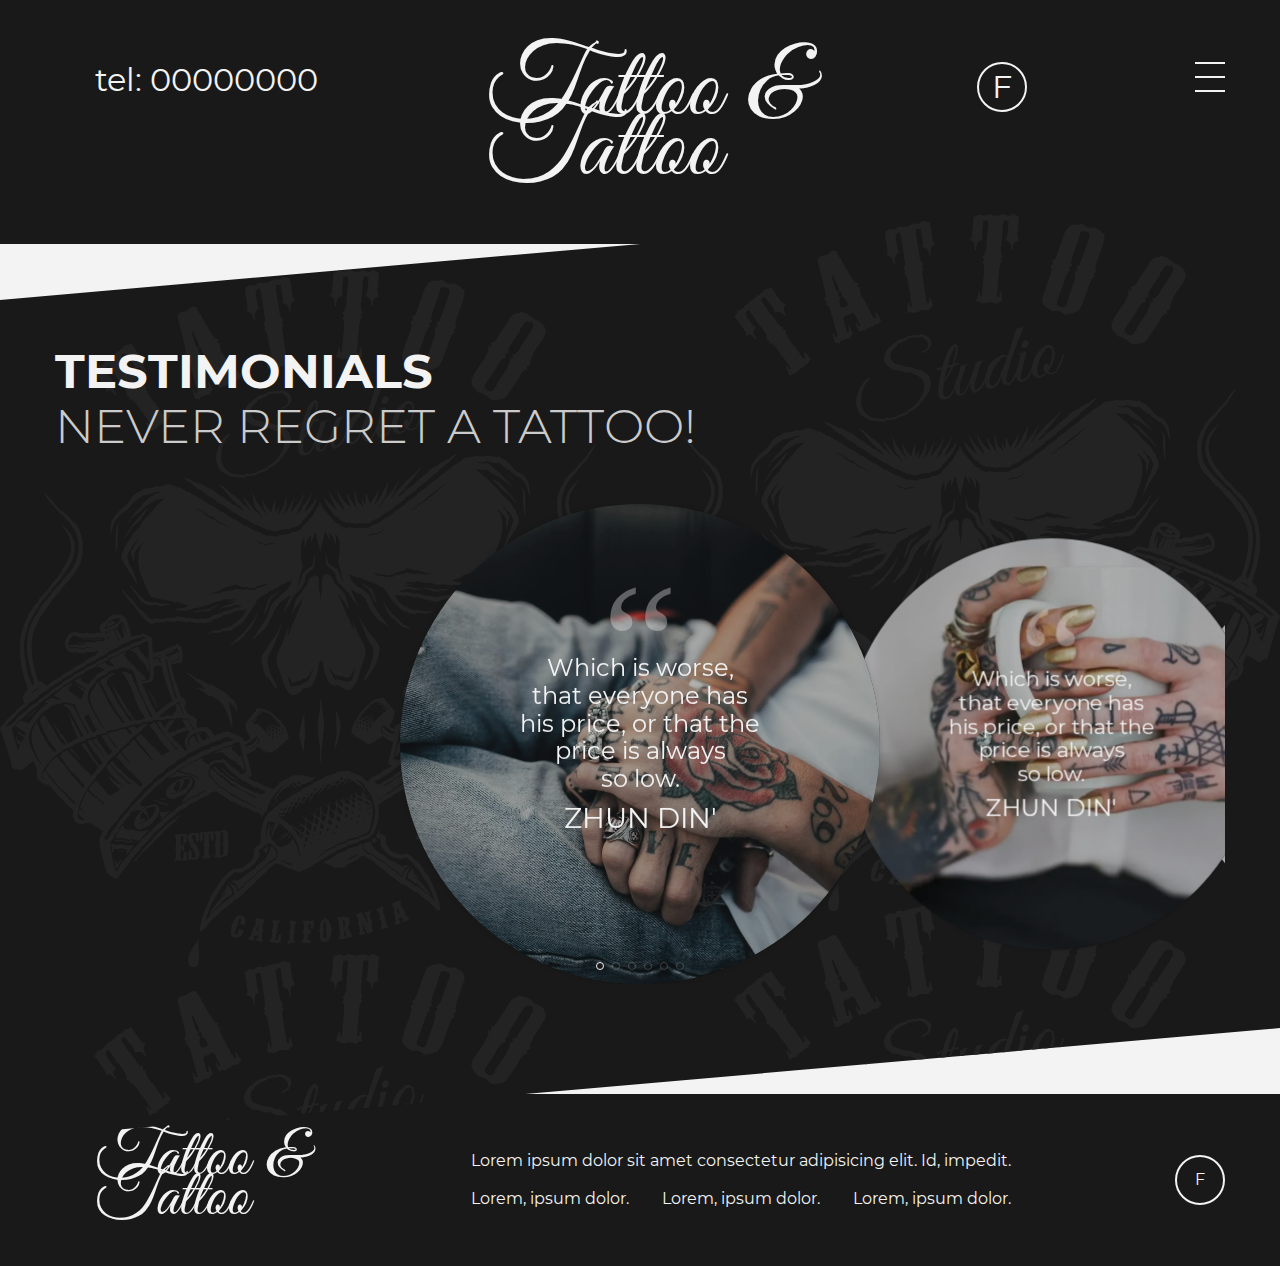
==== testimonials.html @ 8a970eed "1804" ====
<!DOCTYPE html>
<html lang="ru" class="page">

<head>
  <meta charset="UTF-8" />
  <meta name="viewport" content="width=device-width, initial-scale=1.0" />
  <link rel="shortcut icon" href="favicon.ico" type="image/x-icon" />
  <meta http-equiv="X-UA-Compatible" content="ie=edge" />
  <meta name="theme-color" content="#111111" />
  <title>tattoo</title>
  <link rel="stylesheet" href="css/vendor.css" />
  <link rel="stylesheet" href="css/main.css" />
  <script defer src="js/main.js"></script>
</head>

<body class="page__body">
  <div class="site-container">
    <header class="header">
  <div class="container">
    <div class="top">
      <ul class="menu">
        <li class="menu-item contact">
          <a type="tel" href="tel:000000000">tel: 00000000</a>
        </li>
        <li class=" menu-item logo">
          <a href="#">Tattoo & <br>Tattoo</a>
        </li>
        <li class="menu-item social">
          <a href="#">F</a>
        </li>
        <button class="burger" aria-label="Открыть меню" aria-expanded="false"  data-burger>
          <span class="burger__line"></span>
        </button>
      </ul>
    </div>
    <div class="bottom">
      <ul class="menu menu--active" data-menu>
        <li class="menu-item">
          <a href="index.html">Home</a>
        </li>
        <li class="menu-item">
        <a href="#">About us</a>
        </li>
        <li class="menu-item">
          <a href="#">Galery</a>
        </li>
        <li class="menu-item">
          <a href="testimonials.html">Testimonials</a>
        </li>
        <li class="menu-item">
         <a href="#">Contact us</a>
        </li>
      </ul>
    </div>
  </div>
</header>

    <main class="main">
      <div class="section_testimonials_hero section-black">
  <div class="container">
    <div class="section-title">
      <h2>
        Testimonials <br />
        <span>never regret a tattoo!</span>
      </h2>
    </div>
    <div class="swiper swiper-testimonials">
      <div class="swiper-wrapper">
        <div class="swiper-slide">
          <picture>
            <source srcset="img/testimonials-1.webp" type="image/webp" />
            <img
              loading="lazy"
              src="img/testimonials-1.jpg"
              class="image"
              width=""
              height=""
              alt=""
            />
          </picture>
          <figcaption>
            <blockquote>
              <p>
                Which is worse, that everyone has his price, or that the price
                is always so low.
              </p>
            </blockquote>
            <h3>Zhun Din'</h3>
          </figcaption>
        </div>
        <div class="swiper-slide">
          <picture>
            <source srcset="img/testimonials-2.webp" type="image/webp" />
            <img
              loading="lazy"
              src="img/testimonials-2.jpg"
              class="image"
              width=""
              height=""
              alt=""
            />
          </picture>
          <figcaption>
            <blockquote>
              <p>
                Which is worse, that everyone has his price, or that the price
                is always so low.
              </p>
            </blockquote>
            <h3>Zhun Din'</h3>
          </figcaption>
        </div>
        <div class="swiper-slide">
          <picture>
            <source srcset="img/testimonials-3.webp" type="image/webp" />
            <img
              loading="lazy"
              src="img/testimonials-3.jpg"
              class="image"
              width=""
              height=""
              alt=""
            />
          </picture>
          <figcaption>
            <blockquote>
              <p>
                Which is worse, that everyone has his price, or that the price
                is always so low.
              </p>
            </blockquote>
            <h3>Zhun Din'</h3>
          </figcaption>
        </div>
        <div class="swiper-slide">
          <picture>
            <source srcset="img/testimonials-4.webp" type="image/webp" />
            <img
              loading="lazy"
              src="img/testimonials-4.jpg"
              class="image"
              width=""
              height=""
              alt=""
            />
          </picture>
          <figcaption>
            <blockquote>
              <p>
                Which is worse, that everyone has his price, or that the price
                is always so low.
              </p>
            </blockquote>
            <h3>Zhun Din'</h3>
          </figcaption>
        </div>
        <div class="swiper-slide">
          <picture>
            <source srcset="img/testimonials-5.webp" type="image/webp" />
            <img
              loading="lazy"
              src="img/testimonials-5.jpg"
              class="image"
              width=""
              height=""
              alt=""
            />
          </picture>
          <figcaption>
            <blockquote>
              <p>
                Which is worse, that everyone has his price, or that the price
                is always so low.
              </p>
            </blockquote>
            <h3>Zhun Din'</h3>
          </figcaption>
        </div>
        <div class="swiper-slide">
          <picture>
            <source srcset="img/testimonials-6.webp" type="image/webp" />
            <img
              loading="lazy"
              src="img/testimonials-6.jpg"
              class="image"
              width=""
              height=""
              alt=""
            />
          </picture>
          <figcaption>
            <blockquote>
              <p>
                Which is worse, that everyone has his price, or that the price
                is always so low.
              </p>
            </blockquote>
            <h3>Zhun Din'</h3>
          </figcaption>
        </div>
      </div>
      <div class="swiper-pagination"></div>
    </div>
  </div>
</div>

    </main>
    <footer class="footer section-black">
  <div class="container">
    <ul class="menu">
      <li class="menu-item logo">
        <a href="#">Tattoo & <br />Tattoo</a>
      </li>
      <li class="menu-item">
        Lorem ipsum dolor sit amet consectetur adipisicing elit. Id, impedit.
        <ul>
          <li><a href="#">Lorem, ipsum dolor.</a></li>
          <li><a href="#">Lorem, ipsum dolor.</a></li>
          <li><a href="#">Lorem, ipsum dolor.</a></li>
        </ul>
      </li>
      <li class="menu-item social">
        <a href="#">F</a>
      </li>
    </ul>
  </div>
</footer>

  </div>
</body>
</html>
---- css/main.css ----
@charset "UTF-8";
:root {
  --font-family: "Open Sans", sans-serif;
  --content-width: 1170px;
  --container-offset: 15px;
  --container-width: calc(var(--content-width) + (var(--container-offset) * 2));
  --light-color: #F3F3F3;
  --text-color: #CBCBCB;
  --dark-color: #191919;
}

/* stylelint-disable */ /* stylelint-disable */ /* stylelint-disable */
.custom-checkbox__field:checked + .custom-checkbox__content::after {
  opacity: 1;
}

.custom-checkbox__field:focus + .custom-checkbox__content::before {
  outline: 2px solid #f00;
  outline-offset: 2px;
}

.custom-checkbox__field:disabled + .custom-checkbox__content {
  opacity: 0.4;
  pointer-events: none;
}

/* stylelint-disable */ /* stylelint-disable */ /* stylelint-disable value-keyword-case */
@font-face {
  font-family: "GreatVibes";
  src: url("../fonts/../fonts/GreatVibes-Regular.woff2") format("woff2");
  font-weight: 400;
  font-display: swap;
  font-style: normal;
}
@font-face {
  font-family: "Montserrat";
  src: url("../fonts/../fonts/Montserrat-Regular.woff2") format("woff2");
  font-weight: 400;
  font-display: swap;
  font-style: normal;
}
@font-face {
  font-family: "Montserrat";
  src: url("../fonts/../fonts/Montserrat-Light.woff2") format("woff2");
  font-weight: 300;
  font-display: swap;
  font-style: normal;
}
@font-face {
  font-family: "Montserrat";
  src: url("../fonts/../fonts/Montserrat-SemiBold.woff2") format("woff2");
  font-weight: 500;
  font-display: swap;
  font-style: normal;
}
@font-face {
  font-family: "Montserrat";
  src: url("../fonts/../fonts/Montserrat-Bold.woff2") format("woff2");
  font-weight: 600;
  font-display: swap;
  font-style: normal;
}
html {
  -webkit-box-sizing: border-box;
  box-sizing: border-box;
}

*,
*::before,
*::after {
  -webkit-box-sizing: inherit;
  box-sizing: inherit;
}

.page {
  height: 100%;
  font-family: var(--font-family, sans-serif);
  -webkit-text-size-adjust: 100%;
}

.page__body {
  margin: 0;
  min-width: 320px;
  min-height: 100%;
  font-size: 16px;
}

img {
  height: auto;
  max-width: 100%;
  -o-object-fit: cover;
  object-fit: cover;
}

a {
  text-decoration: none;
}

.site-container {
  overflow: hidden;
}

.is-hidden {
  display: none !important; /* stylelint-disable-line declaration-no-important */
}

.btn-reset {
  border: none;
  padding: 0;
  background-color: transparent;
  cursor: pointer;
}

.list-reset {
  list-style: none;
  margin: 0;
  padding: 0;
}

.input-reset {
  -webkit-appearance: none;
  -moz-appearance: none;
  appearance: none;
  border: none;
  border-radius: 0;
  background-color: #fff;
}
.input-reset::-webkit-search-decoration, .input-reset::-webkit-search-cancel-button, .input-reset::-webkit-search-results-button, .input-reset::-webkit-search-results-decoration {
  display: none;
}

.visually-hidden {
  position: absolute;
  overflow: hidden;
  margin: -1px;
  border: 0;
  padding: 0;
  width: 1px;
  height: 1px;
  clip: rect(0 0 0 0);
}

.container {
  margin: 0 auto;
  padding: 0 var(--container-offset);
  max-width: var(--container-width);
}

.js-focus-visible :focus:not(.focus-visible) {
  outline: none;
}

.centered {
  text-align: center;
}

.dis-scroll {
  position: fixed;
  left: 0;
  top: 0;
  overflow: hidden;
  width: 100%;
  height: 100vh;
  -ms-scroll-chaining: none;
  overscroll-behavior: none;
}

.page--ios .dis-scroll {
  position: relative;
}

.section-title h2 {
  color: var(--light-color);
  font-size: 48px;
  font-weight: 600;
  text-transform: uppercase;
}
@media (max-width: 819px) {
  .section-title h2 {
    font-size: 28px;
  }
}
.section-title h2 span {
  color: var(--text-color);
  font-weight: 300;
}

.btn {
  display: -webkit-box;
  display: -ms-flexbox;
  display: flex;
  -webkit-box-align: center;
  -ms-flex-align: center;
  align-items: center;
  -webkit-box-pack: center;
  -ms-flex-pack: center;
  justify-content: center;
}

.section-black {
  background-image: url("../img/1255.svg");
  background-size: 50%;
  background-color: var(--dark-color);
  color: var(--text-color);
}

.desc {
  font-size: 18px;
}

.logo {
  max-width: 350px;
  font-family: "GreatVibes";
  line-height: 0.6;
  font-size: 100px;
}

.social a {
  display: -webkit-box;
  display: -ms-flexbox;
  display: flex;
  -webkit-box-pack: center;
  -ms-flex-pack: center;
  justify-content: center;
  -webkit-box-align: center;
  -ms-flex-align: center;
  align-items: center;
  width: 50px;
  height: 50px;
  border-radius: 100%;
  border: 2px solid var(--light-color);
}

.swiper-pagination-bullet {
  border: 1px solid var(--light-color);
}
.swiper-pagination-bullet-active {
  background: var(--dark-color);
}

.header {
  border: none;
  padding: 30px 0;
  background-color: var(--dark-color);
  color: var(--light-color);
  font-size: 32px;
}
.header .container {
  display: -webkit-box;
  display: -ms-flexbox;
  display: flex;
  -webkit-box-orient: vertical;
  -webkit-box-direction: normal;
  -ms-flex-direction: column;
  flex-direction: column;
}
.header .top .menu {
  display: -webkit-box;
  display: -ms-flexbox;
  display: flex;
  -webkit-box-pack: justify;
  -ms-flex-pack: justify;
  justify-content: space-between;
}
@media (max-width: 819px) {
  .header .top .menu .logo {
    font-size: 60px;
  }
}
.header .top .menu .burger {
  --burger-width: 30px;
  --burger-height: 30px;
  --burger-line-height: 2px;
  position: relative;
  border: none;
  padding: 0;
  width: var(--burger-width);
  height: var(--burger-height);
  color: var(--light-color);
  background-color: transparent;
  cursor: pointer;
}
.header .top .menu .burger::before, .header .top .menu .burger::after {
  content: "";
  position: absolute;
  left: 0;
  width: 100%;
  height: var(--burger-line-height);
  background-color: currentColor;
  -webkit-transition: top 0.3s ease-in-out, -webkit-transform 0.3s ease-in-out;
  transition: top 0.3s ease-in-out, -webkit-transform 0.3s ease-in-out;
  -o-transition: transform 0.3s ease-in-out, top 0.3s ease-in-out;
  transition: transform 0.3s ease-in-out, top 0.3s ease-in-out;
  transition: transform 0.3s ease-in-out, top 0.3s ease-in-out, -webkit-transform 0.3s ease-in-out;
}
.header .top .menu .burger::before {
  top: 0;
}
.header .top .menu .burger::after {
  top: calc(100% - var(--burger-line-height));
}
.header .top .menu .burger__line {
  position: absolute;
  left: 0;
  top: 50%;
  width: 100%;
  height: var(--burger-line-height);
  background-color: currentColor;
  -webkit-transform: translateY(-50%);
  -ms-transform: translateY(-50%);
  transform: translateY(-50%);
  -webkit-transition: -webkit-transform 0.3s ease-in-out;
  transition: -webkit-transform 0.3s ease-in-out;
  -o-transition: transform 0.3s ease-in-out;
  transition: transform 0.3s ease-in-out;
  transition: transform 0.3s ease-in-out, -webkit-transform 0.3s ease-in-out;
}
.header .top .menu .burger--active::before {
  top: 50%;
  -webkit-transform: rotate(45deg);
  -ms-transform: rotate(45deg);
  transform: rotate(45deg);
  -webkit-transition: top 0.3s ease-in-out, -webkit-transform 0.3s ease-in-out;
  transition: top 0.3s ease-in-out, -webkit-transform 0.3s ease-in-out;
  -o-transition: transform 0.3s ease-in-out, top 0.3s ease-in-out;
  transition: transform 0.3s ease-in-out, top 0.3s ease-in-out;
  transition: transform 0.3s ease-in-out, top 0.3s ease-in-out, -webkit-transform 0.3s ease-in-out;
}
.header .top .menu .burger--active::after {
  top: 50%;
  -webkit-transform: rotate(-45deg);
  -ms-transform: rotate(-45deg);
  transform: rotate(-45deg);
  -webkit-transition: top 0.3s ease-in-out, -webkit-transform 0.3s ease-in-out;
  transition: top 0.3s ease-in-out, -webkit-transform 0.3s ease-in-out;
  -o-transition: transform 0.3s ease-in-out, top 0.3s ease-in-out;
  transition: transform 0.3s ease-in-out, top 0.3s ease-in-out;
  transition: transform 0.3s ease-in-out, top 0.3s ease-in-out, -webkit-transform 0.3s ease-in-out;
}
.header .top .menu .burger--active .burger__line {
  -webkit-transform: scale(0);
  -ms-transform: scale(0);
  transform: scale(0);
  -webkit-transition: -webkit-transform 0.3s ease-in-out;
  transition: -webkit-transform 0.3s ease-in-out;
  -o-transition: transform 0.3s ease-in-out;
  transition: transform 0.3s ease-in-out;
  transition: transform 0.3s ease-in-out, -webkit-transform 0.3s ease-in-out;
}
.header .top .menu .menu-item:not(.logo):hover, .header .top .menu .menu-item:not(.logo):focus {
  color: var(--text-color);
}
@media (max-width: 1199px) {
  .header .top .menu .contact,
  .header .top .menu .social {
    display: none;
  }
}
.header .bottom {
  -webkit-box-align: center;
  -ms-flex-align: center;
  align-items: center;
}
.header .bottom .menu {
  display: -webkit-box;
  display: -ms-flexbox;
  display: flex;
  -webkit-box-pack: center;
  -ms-flex-pack: center;
  justify-content: center;
  gap: 50px;
}
.header .bottom .menu .menu-item {
  text-transform: uppercase;
}
.header .bottom .menu .menu-item:hover, .header .bottom .menu .menu-item:focus {
  color: var(--text-color);
}
@media (max-width: 819px) {
  .header .bottom .menu {
    display: -webkit-box;
    display: -ms-flexbox;
    display: flex;
    -webkit-box-orient: vertical;
    -webkit-box-direction: normal;
    -ms-flex-direction: column;
    flex-direction: column;
    -webkit-box-align: center;
    -ms-flex-align: center;
    align-items: center;
    gap: 30px;
  }
}
.header .bottom .menu--active {
  display: none;
}

.section_slider_hero {
  padding-top: 5vh;
  margin-top: -1px;
  position: relative;
}
.section_slider_hero::after {
  content: "";
  position: absolute;
  top: 0;
  left: 0;
  width: 100%;
  height: 50%;
  background-color: var(--dark-color);
}
.section_slider_hero .swiper {
  padding-bottom: 10vh;
  overflow: visible;
}
.section_slider_hero .swiper-slide img {
  -webkit-transform: skewY(-5deg);
  -ms-transform: skewY(-5deg);
  transform: skewY(-5deg);
  height: 60vh;
  width: 100%;
}
@media (max-width: 819px) {
  .section_slider_hero .swiper-slide img {
    height: 30vh;
  }
}
.section_slider_hero .swiper-pagination {
  margin-bottom: 10vh;
}

.section_welcome {
  padding: 100px 0;
  -webkit-transform: skewY(5deg);
  -ms-transform: skewY(5deg);
  transform: skewY(5deg);
  margin-top: -10vh;
}
.section_welcome .container {
  -webkit-transform: skewY(-5deg);
  -ms-transform: skewY(-5deg);
  transform: skewY(-5deg);
  display: -ms-grid;
  display: grid;
  -ms-grid-columns: (1fr)[12];
  grid-template-columns: repeat(12, 1fr);
  gap: 40px;
}
@media (max-width: 819px) {
  .section_welcome .container {
    gap: 0;
    row-gap: 40px;
  }
}
.section_welcome .left,
.section_welcome .right {
  -ms-grid-column-span: 6;
  grid-column: 6 span;
  display: -webkit-box;
  display: -ms-flexbox;
  display: flex;
  -webkit-box-orient: vertical;
  -webkit-box-direction: normal;
  -ms-flex-direction: column;
  flex-direction: column;
}
.section_welcome .left h2,
.section_welcome .right h2 {
  padding-bottom: 20px;
}
.section_welcome .left .desc,
.section_welcome .right .desc {
  margin-top: auto;
}
.section_welcome .left .desc a,
.section_welcome .right .desc a {
  font-weight: 600;
}
.section_welcome .left .desc a:hover,
.section_welcome .right .desc a:hover {
  color: var(--light-color);
}
@media (max-width: 819px) {
  .section_welcome .left,
  .section_welcome .right {
    -ms-grid-column-span: 12;
    grid-column: 12 span;
  }
}
.section_welcome .right .desc {
  display: -webkit-box;
  display: -ms-flexbox;
  display: flex;
  gap: 10px;
}
.section_welcome .right .desc picture {
  width: 30%;
}
@media (max-width: 819px) {
  .section_welcome .right .desc picture {
    width: 100%;
  }
}
.section_welcome .right .desc picture img {
  width: 100%;
  height: 100%;
  max-height: 200px;
}
.section_welcome .right .desc .contact_info {
  width: 70%;
  display: -webkit-box;
  display: -ms-flexbox;
  display: flex;
  -webkit-box-orient: vertical;
  -webkit-box-direction: normal;
  -ms-flex-direction: column;
  flex-direction: column;
  gap: 15px;
}
.section_welcome .right .desc .contact_info .adress,
.section_welcome .right .desc .contact_info .time_work {
  display: -webkit-box;
  display: -ms-flexbox;
  display: flex;
  -webkit-box-align: center;
  -ms-flex-align: center;
  align-items: center;
}
.section_welcome .right .desc .contact_info .adress img,
.section_welcome .right .desc .contact_info .time_work img {
  width: 25px;
  height: 25px;
  padding-right: 5px;
}
@media (max-width: 819px) {
  .section_welcome .right .desc .contact_info {
    width: 100%;
  }
}
@media (max-width: 819px) {
  .section_welcome .right .desc {
    -webkit-box-orient: vertical;
    -webkit-box-direction: normal;
    -ms-flex-direction: column;
    flex-direction: column;
    gap: 0;
    row-gap: 30px;
  }
}

.section_testimonials {
  padding: 100px 0;
  -webkit-transform: skewY(-5deg);
  -ms-transform: skewY(-5deg);
  transform: skewY(-5deg);
}
.section_testimonials .container {
  -webkit-transform: skewY(5deg);
  -ms-transform: skewY(5deg);
  transform: skewY(5deg);
  display: -webkit-box;
  display: -ms-flexbox;
  display: flex;
  -webkit-box-orient: vertical;
  -webkit-box-direction: normal;
  -ms-flex-direction: column;
  flex-direction: column;
  gap: 30px;
  text-align: center;
}
.section_testimonials .container .section-title h2 {
  color: var(--dark-color);
}
.section_testimonials .container div:nth-child(2) {
  font-family: "GreatVibes";
  font-size: 48px;
}
@media (max-width: 819px) {
  .section_testimonials .container div:nth-child(2) {
    font-size: 36px;
  }
}
.section_testimonials .container div:nth-child(3) {
  font-size: 18px;
}
.section_testimonials .container .btn {
  width: 250px;
  height: 50px;
  background-color: var(--text-color);
  color: var(--light-color);
  -webkit-box-shadow: -5px -5px 5px -5px rgba(25, 25, 25, 0.6);
  box-shadow: -5px -5px 5px -5px rgba(25, 25, 25, 0.6);
  margin-left: auto;
  font-size: 18px;
  text-transform: uppercase;
  -webkit-transition: background-color 0.2s ease-out;
  -o-transition: background-color 0.2s ease-out;
  transition: background-color 0.2s ease-out;
}
.section_testimonials .container .btn:hover {
  background-color: #191919;
}

.section_gallery {
  padding: 100px 0;
  -webkit-transform: skewY(-5deg);
  -ms-transform: skewY(-5deg);
  transform: skewY(-5deg);
}
.section_gallery .container {
  -webkit-transform: skewY(5deg);
  -ms-transform: skewY(5deg);
  transform: skewY(5deg);
}
.section_gallery .section-title {
  max-width: 600px;
  padding-bottom: 40px;
}
.section_gallery .desc {
  padding-bottom: 60px;
}
.section_gallery .gallery_content {
  display: -ms-grid;
  display: grid;
  -ms-grid-columns: (1fr)[12];
  grid-template-columns: repeat(12, 1fr);
  gap: 10px;
  row-gap: 20px;
}
.section_gallery .gallery_content .gallery_item {
  -ms-grid-column-span: 3;
  grid-column: 3 span;
  position: relative;
  padding-top: 150%;
  cursor: pointer;
}
.section_gallery .gallery_content .gallery_item img {
  position: absolute;
  top: 0;
  left: 0;
  width: 100%;
  height: 100%;
}
@media (max-width: 819px) {
  .section_gallery .gallery_content .gallery_item {
    -ms-grid-column-span: 6;
    grid-column: 6 span;
  }
  .section_gallery .gallery_content .gallery_item:nth-child(n+5) {
    display: none;
  }
}

.section_blog {
  padding: 100px 0;
  -webkit-transform: skewY(-5deg);
  -ms-transform: skewY(-5deg);
  transform: skewY(-5deg);
}
.section_blog .container {
  -webkit-transform: skewY(5deg);
  -ms-transform: skewY(5deg);
  transform: skewY(5deg);
  display: -webkit-box;
  display: -ms-flexbox;
  display: flex;
  -webkit-box-orient: vertical;
  -webkit-box-direction: normal;
  -ms-flex-direction: column;
  flex-direction: column;
}
.section_blog .section-title {
  text-align: center;
  padding-bottom: 40px;
}
.section_blog .section-title h2 {
  color: var(--dark-color);
}
.section_blog .blog_content {
  display: -ms-grid;
  display: grid;
  -ms-grid-columns: (1fr)[12];
  grid-template-columns: repeat(12, 1fr);
  gap: 20px;
}
.section_blog .blog_content .blog_item {
  position: relative;
  -ms-grid-column-span: 4;
  grid-column: 4 span;
  padding-top: 63%;
  -webkit-transition: opacity 0.8s ease-out;
  -o-transition: opacity 0.8s ease-out;
  transition: opacity 0.8s ease-out;
}
.section_blog .blog_content .blog_item:hover, .section_blog .blog_content .blog_item:focus {
  -webkit-box-shadow: 0px 5px 10px 2px rgba(25, 25, 25, 0.2);
  box-shadow: 0px 5px 10px 2px rgba(25, 25, 25, 0.2);
}
.section_blog .blog_content .blog_item:hover p, .section_blog .blog_content .blog_item:focus p {
  opacity: 0;
}
.section_blog .blog_content .blog_item:hover .item-hover, .section_blog .blog_content .blog_item:focus .item-hover {
  opacity: 1;
}
.section_blog .blog_content .blog_item img {
  position: absolute;
  top: 0;
  left: 0;
  width: 100%;
  height: 100%;
}
.section_blog .blog_content .blog_item p {
  width: 100%;
  padding: 3% 0;
  position: absolute;
  bottom: 0;
  left: 0;
  color: var(--light-color);
  font-size: 22px;
  text-align: center;
  background-color: rgba(25, 25, 25, 0.4);
}
.section_blog .blog_content .blog_item .item-hover {
  opacity: 0;
  padding: 10%;
  width: 100%;
  height: 100%;
  color: var(--light-color);
  display: -webkit-box;
  display: -ms-flexbox;
  display: flex;
  -webkit-box-orient: vertical;
  -webkit-box-direction: normal;
  -ms-flex-direction: column;
  flex-direction: column;
  text-align: center;
  position: absolute;
  background-color: rgba(25, 25, 25, 0.6);
  top: 0;
  left: 0;
}
.section_blog .blog_content .blog_item .item-hover h3 {
  font-size: 24px;
  margin-bottom: 20px;
}
.section_blog .blog_content .blog_item .item-hover span {
  font-size: 18px;
  margin-bottom: auto;
}
@media (max-width: 819px) {
  .section_blog .blog_content .blog_item {
    -ms-grid-column-span: 12;
    grid-column: 12 span;
  }
}

.section_contact_us {
  padding: 100px 0;
  -webkit-transform: skewY(5deg);
  -ms-transform: skewY(5deg);
  transform: skewY(5deg);
  overflow-y: hidden;
  height: -webkit-fit-content;
  height: -moz-fit-content;
  height: fit-content;
}
.section_contact_us .container {
  -webkit-transform: skewY(-5deg);
  -ms-transform: skewY(-5deg);
  transform: skewY(-5deg);
  display: -ms-grid;
  display: grid;
  -ms-grid-columns: (1fr)[12];
  grid-template-columns: repeat(12, 1fr);
  gap: 30px;
}
.section_contact_us .contact_info {
  font-size: 24px;
  display: -webkit-box;
  display: -ms-flexbox;
  display: flex;
  -webkit-box-orient: vertical;
  -webkit-box-direction: normal;
  -ms-flex-direction: column;
  flex-direction: column;
  -ms-grid-column-span: 6;
  grid-column: 6 span;
  row-gap: 10px;
}
.section_contact_us .contact_info .section-title {
  margin-bottom: 30px;
}
.section_contact_us .contact_info .tel {
  margin-top: 10px;
  font-size: 32px;
  font-weight: 600;
}
@media (max-width: 819px) {
  .section_contact_us .contact_info .tel {
    font-size: 26px;
  }
}
@media (max-width: 819px) {
  .section_contact_us .contact_info {
    -ms-grid-column-span: 12;
    grid-column: 12 span;
    font-size: 18px;
  }
}
.section_contact_us .contact_us_image {
  -ms-grid-column-span: 6;
  grid-column: 6 span;
  margin-top: -150px;
}
.section_contact_us .contact_us_image img {
  height: 100%;
  max-height: 600px;
}
@media (max-width: 819px) {
  .section_contact_us .contact_us_image {
    display: none;
  }
}

.footer {
  margin-top: 10px;
  padding: 30px 0;
  background-image: none;
}
.footer .menu {
  display: -webkit-box;
  display: -ms-flexbox;
  display: flex;
  -webkit-box-pack: justify;
  -ms-flex-pack: justify;
  justify-content: space-between;
  -webkit-box-align: center;
  -ms-flex-align: center;
  align-items: center;
  color: var(--light-color);
}
.footer .menu .menu-item ul {
  display: -webkit-box;
  display: -ms-flexbox;
  display: flex;
  -webkit-box-pack: justify;
  -ms-flex-pack: justify;
  justify-content: space-between;
  padding: 20px 0 0;
}
.footer .menu .menu-item ul li:hover a {
  color: var(--text-color);
}
@media (max-width: 819px) {
  .footer .menu .menu-item ul {
    -webkit-box-orient: vertical;
    -webkit-box-direction: normal;
    -ms-flex-direction: column;
    flex-direction: column;
    -webkit-box-align: center;
    -ms-flex-align: center;
    align-items: center;
    row-gap: 20px;
  }
}
@media (max-width: 819px) {
  .footer .menu .menu-item:nth-child(2) {
    -webkit-box-ordinal-group: 4;
    -ms-flex-order: 3;
    order: 3;
  }
}
.footer .menu .logo {
  font-size: 66px;
}
@media (max-width: 819px) {
  .footer .menu .social {
    -webkit-box-ordinal-group: 3;
    -ms-flex-order: 2;
    order: 2;
  }
}
@media (max-width: 819px) {
  .footer .menu {
    -webkit-box-orient: vertical;
    -webkit-box-direction: normal;
    -ms-flex-direction: column;
    flex-direction: column;
    padding: 0;
    row-gap: 30px;
  }
}

.section_testimonials_hero {
  padding: 100px 0;
  -webkit-transform: skewY(-5deg);
  -ms-transform: skewY(-5deg);
  transform: skewY(-5deg);
}
.section_testimonials_hero .container {
  -webkit-transform: skewY(5deg);
  -ms-transform: skewY(5deg);
  transform: skewY(5deg);
}
.section_testimonials_hero .section-title {
  padding-bottom: 50px;
}
.section_testimonials_hero .swiper .swiper-slide {
  position: relative;
  background-color: var(--dark-color);
  color: var(--light-color);
  text-align: center;
  font-size: 16px;
  width: 480px;
  height: 480px;
  -webkit-box-shadow: 0 0 5px rgba(0, 0, 0, 0.15);
  box-shadow: 0 0 5px rgba(0, 0, 0, 0.15);
  border-radius: 50%;
}
.section_testimonials_hero .swiper .swiper-slide img {
  width: 100%;
  height: 100%;
  opacity: 0.7;
  border-radius: 50%;
}
.section_testimonials_hero .swiper .swiper-slide figcaption {
  position: absolute;
  top: 50%;
  left: 50%;
  -webkit-transform: translate3d(-50%, -50%, 0);
  transform: translate3d(-50%, -50%, 0);
}
.section_testimonials_hero .swiper .swiper-slide figcaption::before {
  font-family: "FontAwesome";
  content: "“";
  position: absolute;
  font-size: 170px;
  opacity: 0.35;
  font-style: normal;
  -webkit-transform: translateX(-50%);
  -ms-transform: translateX(-50%);
  transform: translateX(-50%);
  top: -60%;
  left: 50%;
}
.section_testimonials_hero .swiper .swiper-slide figcaption blockquote {
  padding: 0;
  margin: 0;
  font-size: 24px;
}
@media (max-width: 819px) {
  .section_testimonials_hero .swiper .swiper-slide figcaption blockquote {
    font-size: 18px;
  }
}
.section_testimonials_hero .swiper .swiper-slide figcaption h3 {
  text-transform: uppercase;
  font-size: 28px;
  font-weight: 400;
  margin-top: 10px;
}
@media (max-width: 819px) {
  .section_testimonials_hero .swiper .swiper-slide figcaption h3 {
    font-size: 20px;
  }
}
@media (max-width: 819px) {
  .section_testimonials_hero .swiper .swiper-slide {
    width: 320px;
    height: 320px;
  }
}
.section_testimonials_hero .swiper-3d .swiper-slide-shadow-left,
.section_testimonials_hero .swiper-3d .swiper-slide-shadow-right {
  background-image: none;
}

body {
  background-color: var(--light-color);
  font-family: "Montserrat";
}

a {
  color: inherit;
}

li {
  list-style: none;
}

p, h2, h3 {
  margin: 0;
}
/*# sourceMappingURL=main.css.map */
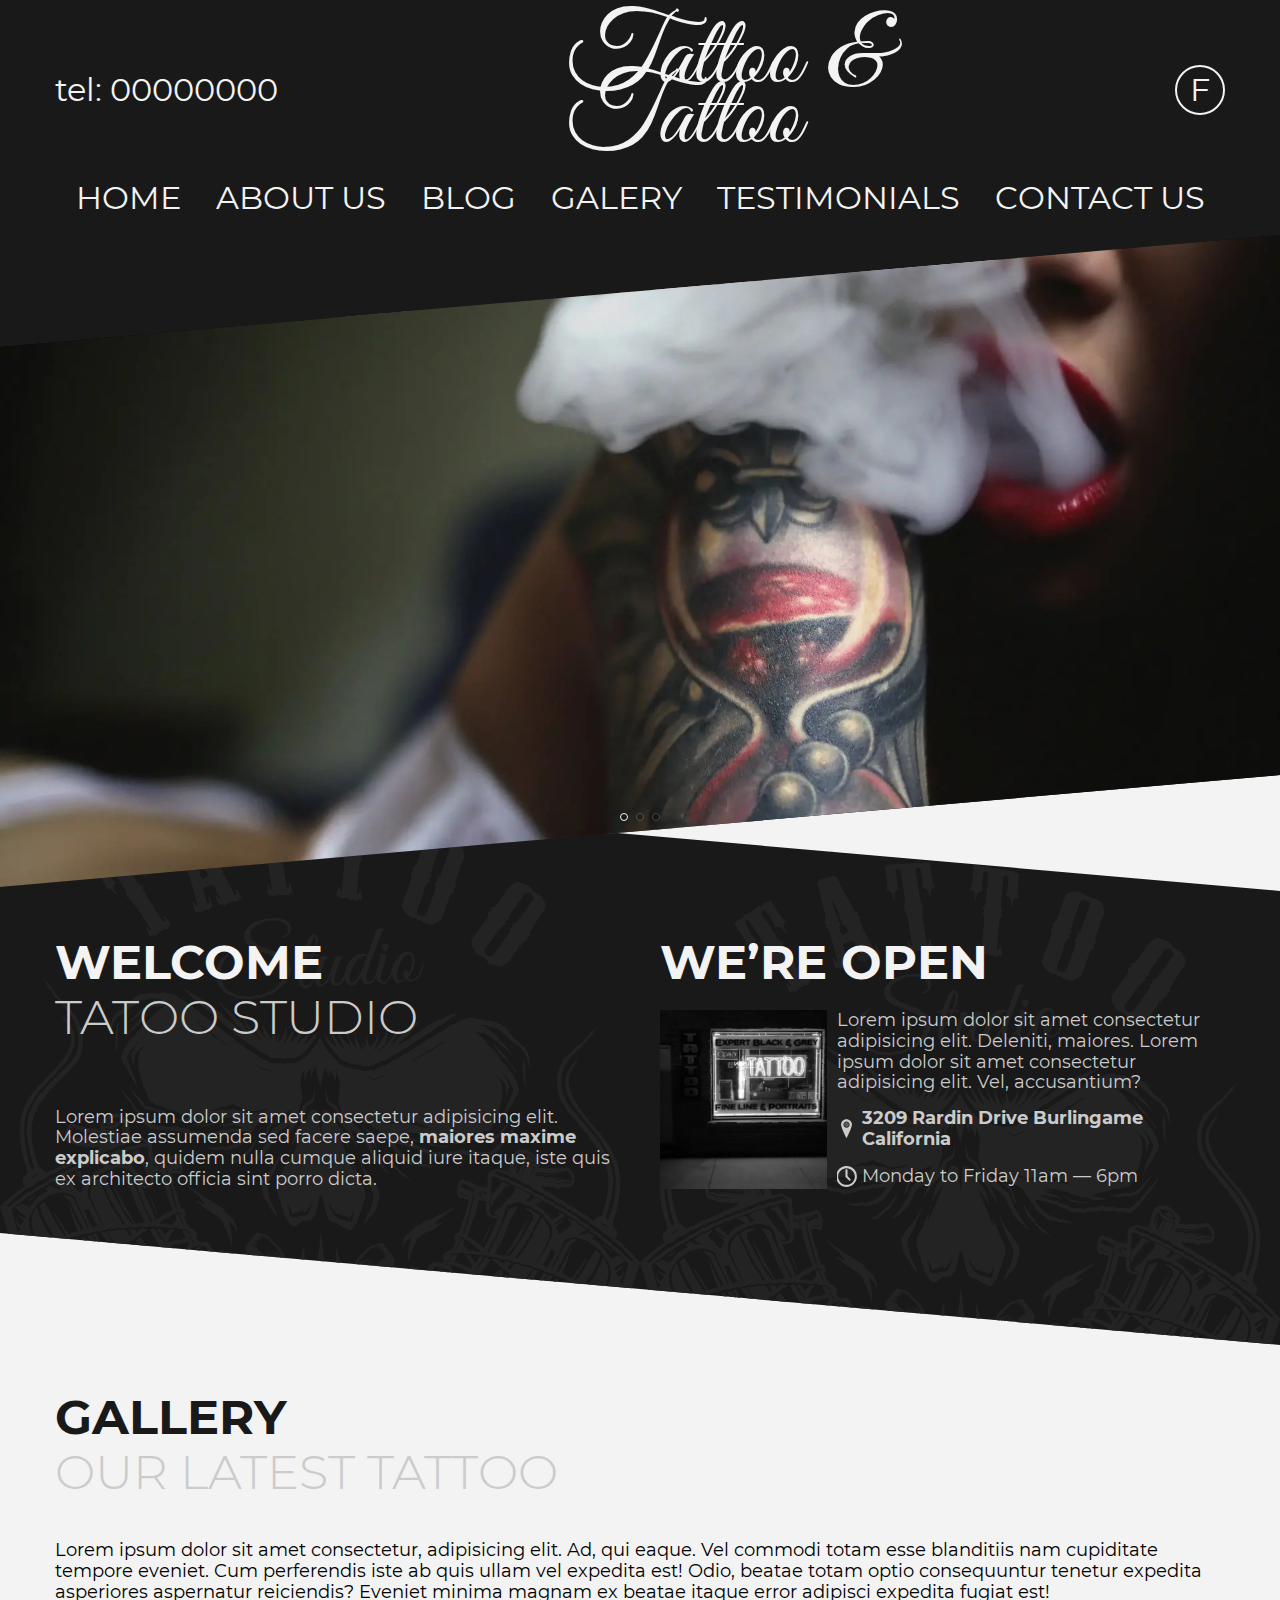
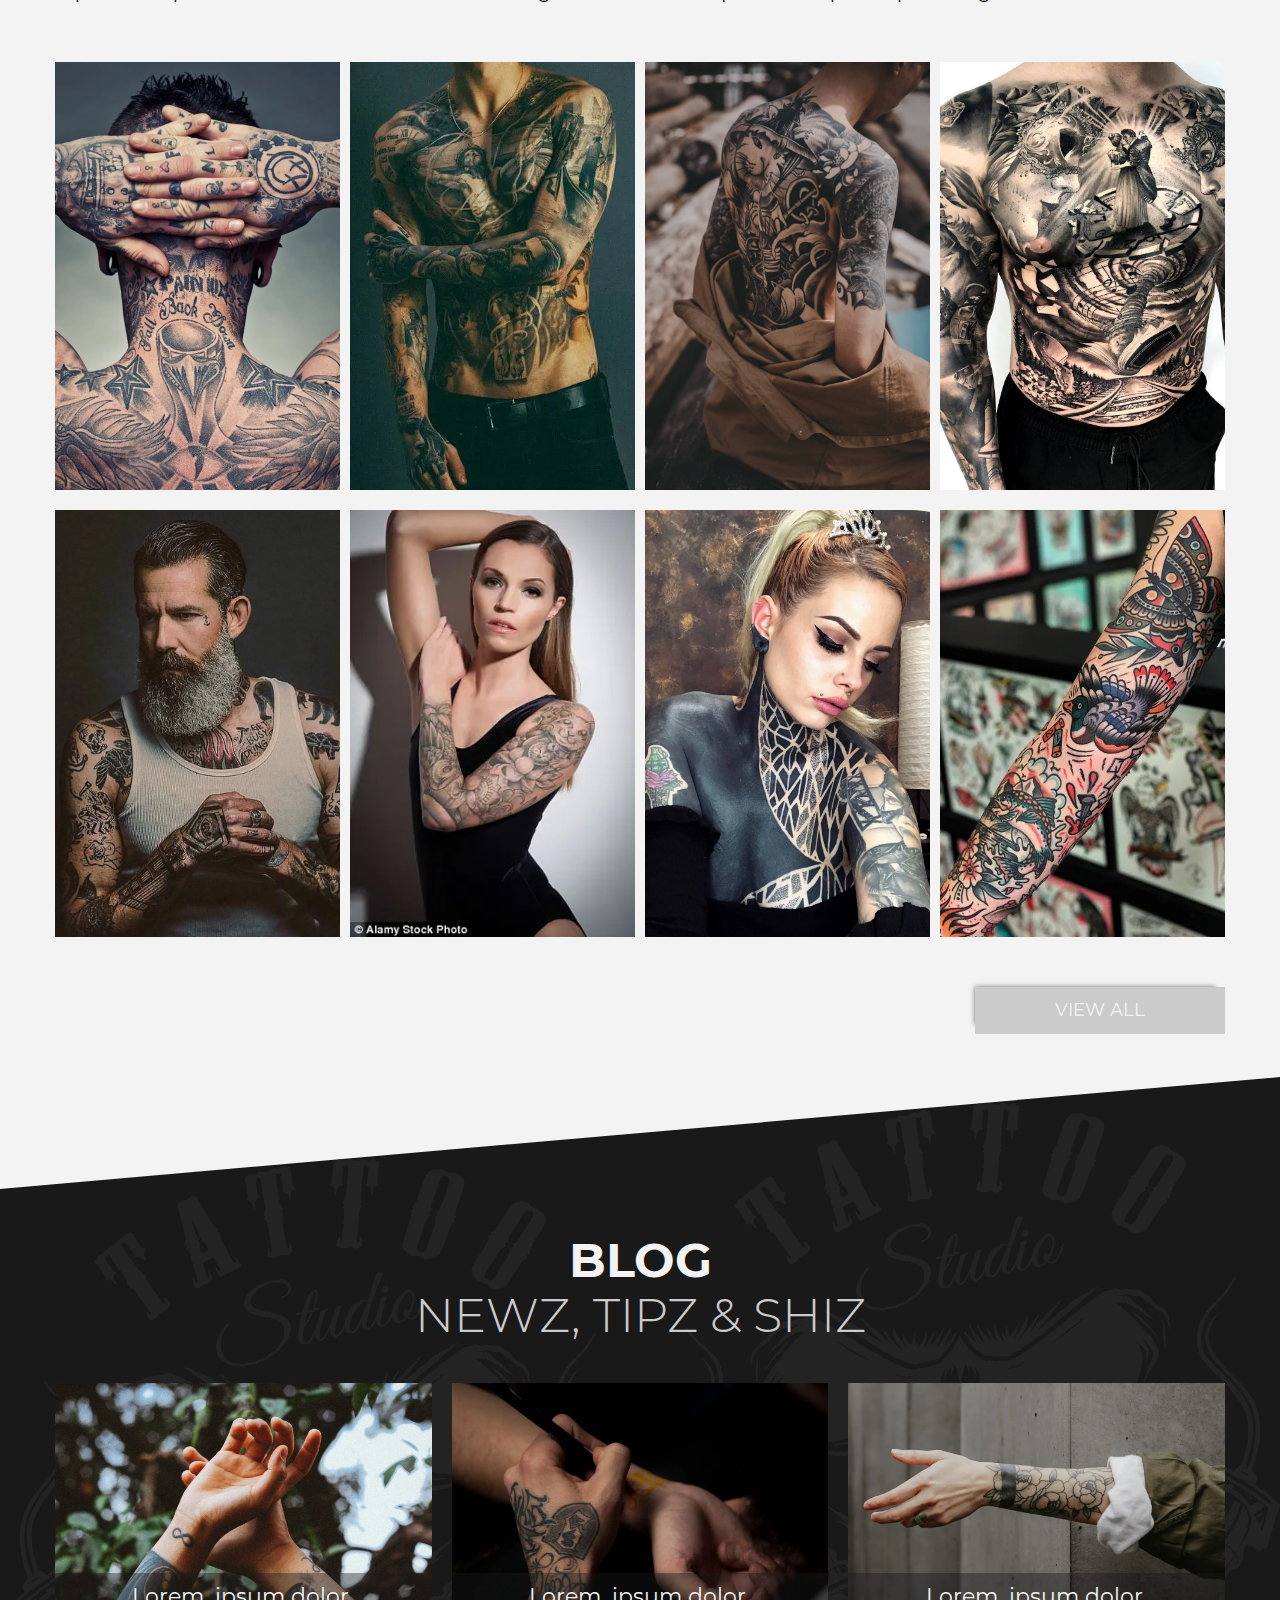
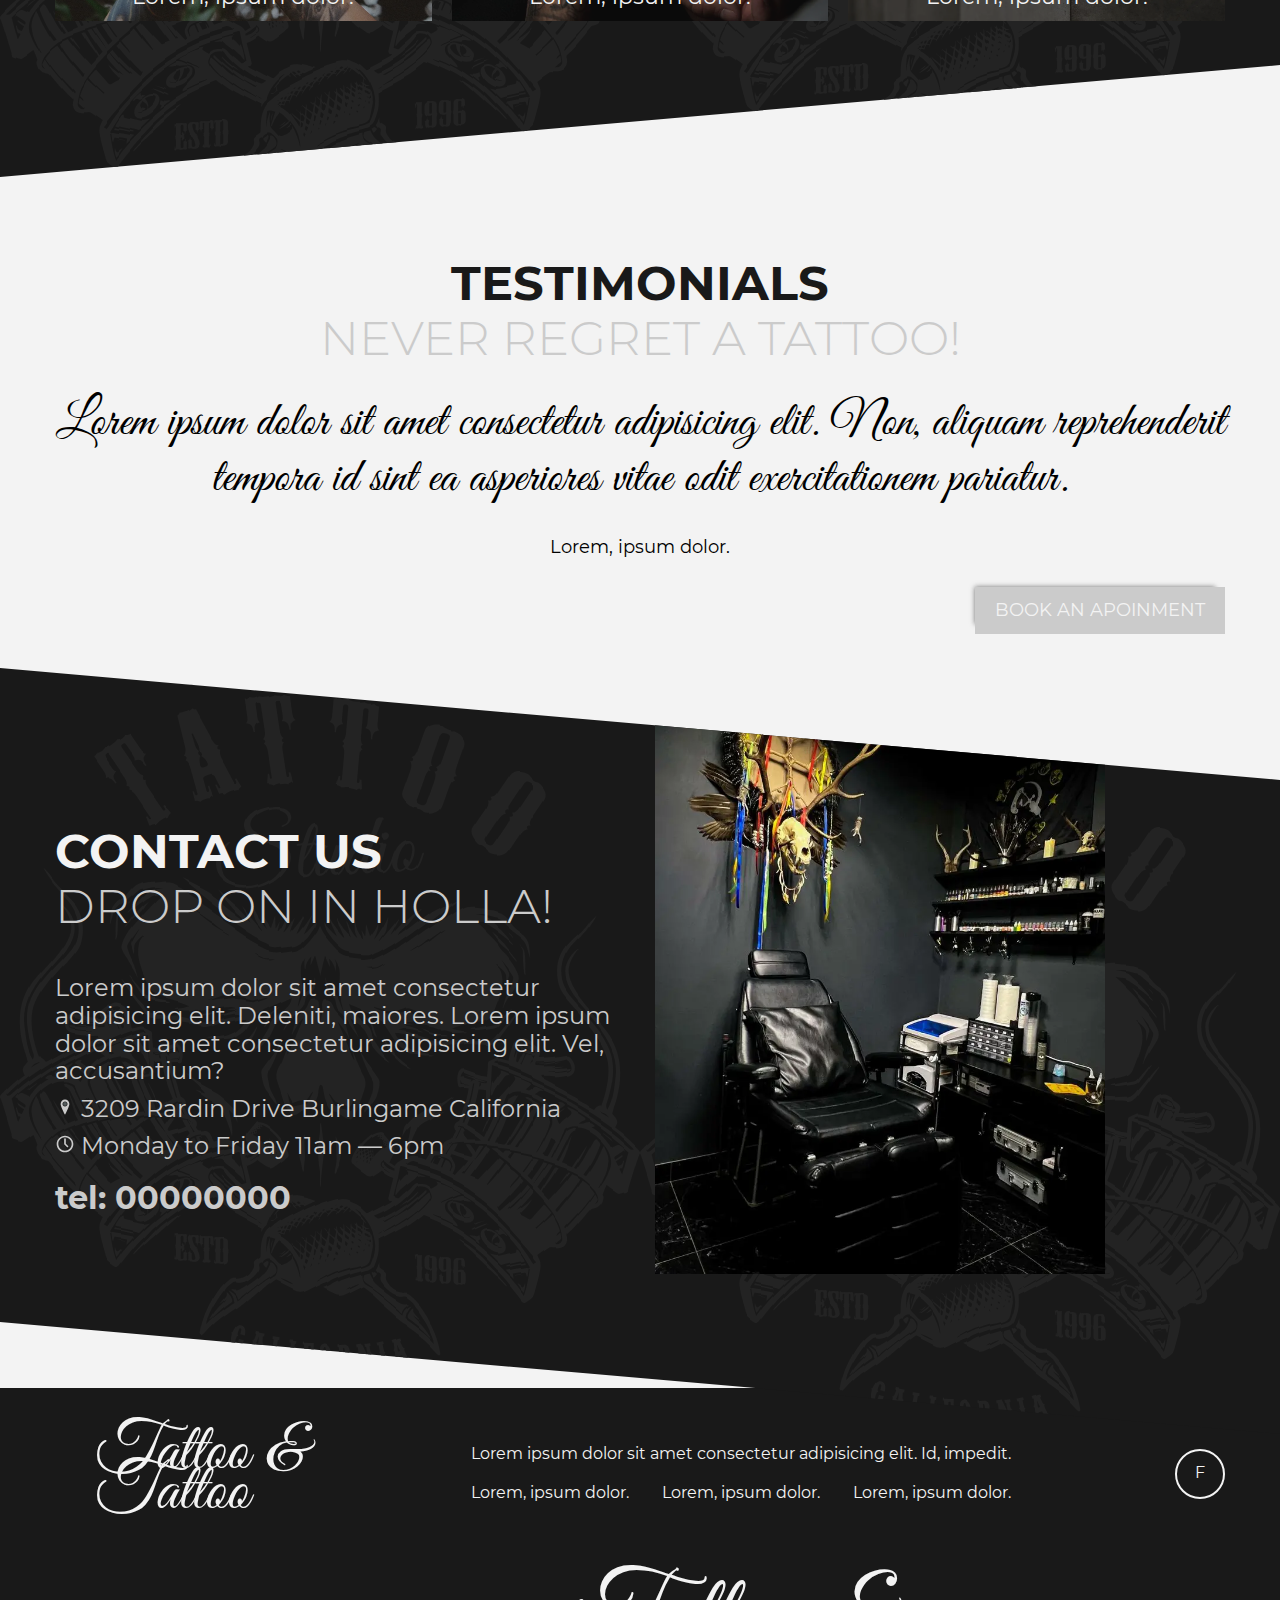
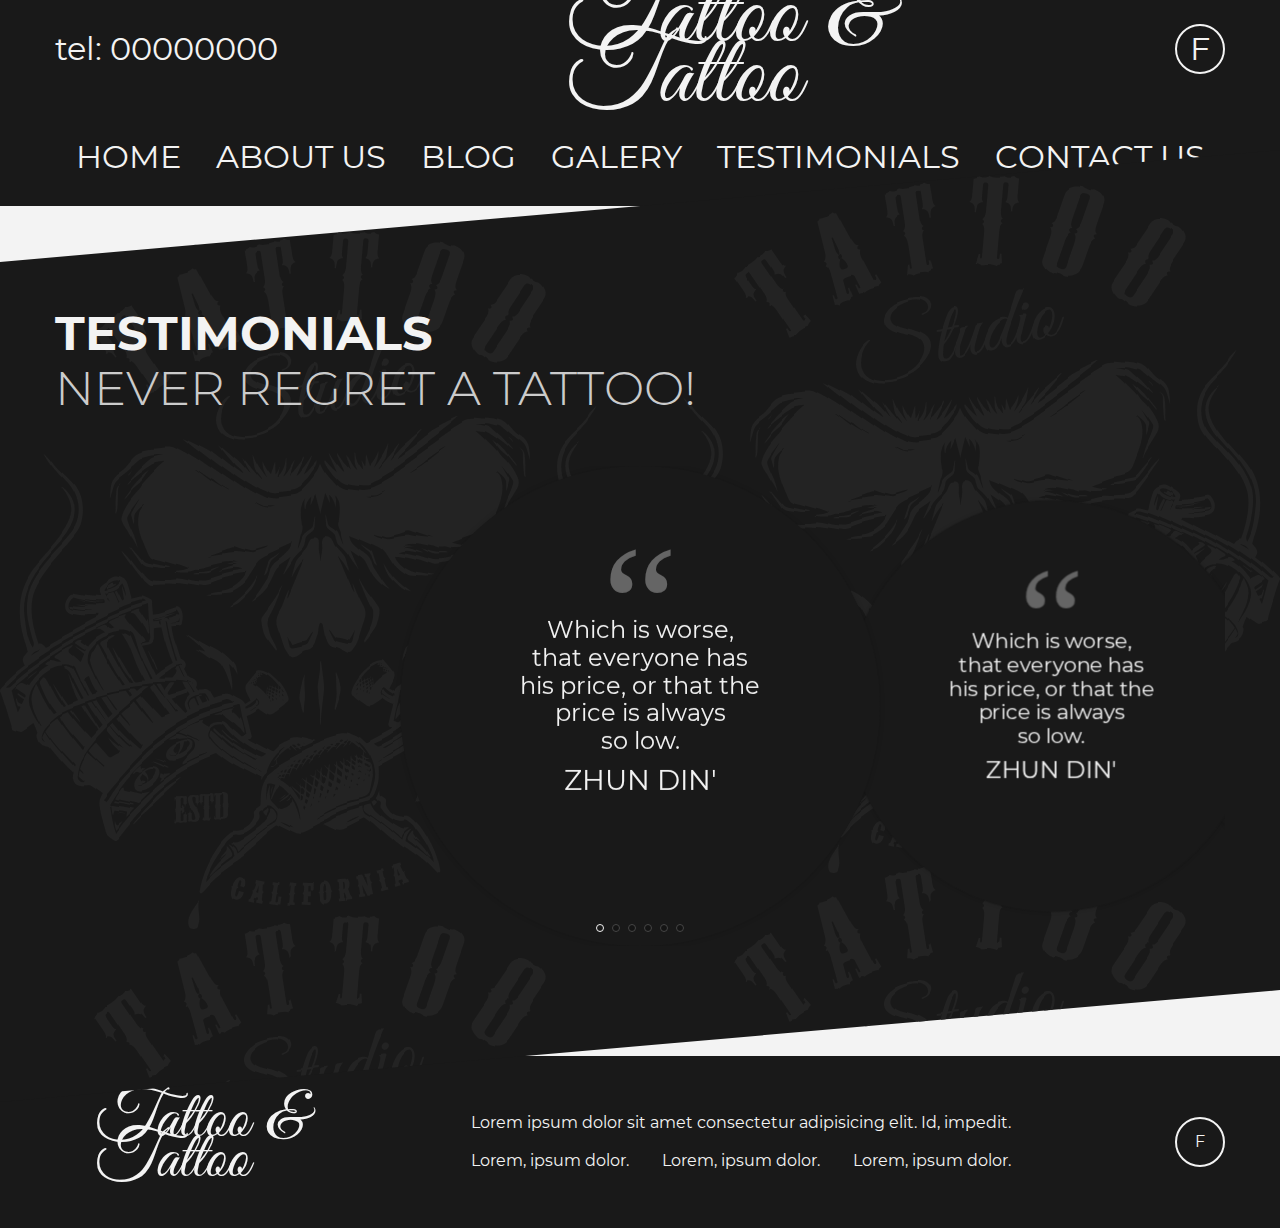
==== commit 292f3031: "Update testimonials.html" ====
--- a/testimonials.html
+++ b/testimonials.html
@@ -23,7 +23,7 @@
           <a type="tel" href="tel:000000000">tel: 00000000</a>
         </li>
         <li class=" menu-item logo">
-          <a href="#">Tattoo & <br>Tattoo</a>
+          <a href="index.html">Tattoo & <br>Tattoo</a>
         </li>
         <li class="menu-item social">
           <a href="#">F</a>
@@ -36,19 +36,22 @@
     <div class="bottom">
       <ul class="menu menu--active" data-menu>
         <li class="menu-item">
-          <a href="index.html">Home</a>
-        </li>
-        <li class="menu-item">
-        <a href="#">About us</a>
-        </li>
-        <li class="menu-item">
-          <a href="#">Galery</a>
-        </li>
-        <li class="menu-item">
-          <a href="testimonials.html">Testimonials</a>
-        </li>
-        <li class="menu-item">
-         <a href="#">Contact us</a>
+          <a href="/">Home</a>
+        </li>
+        <li class="menu-item">
+        <a href="/#aboutus">About us</a>
+        </li>
+        <li class="menu-item">
+          <a href="/#blog">Blog</a>
+        </li>
+        <li class="menu-item">
+          <a href="/#gallerysection">Galery</a>
+        </li>
+        <li class="menu-item">
+          <a href="/#testimonials">Testimonials</a>
+        </li>
+        <li class="menu-item">
+         <a href="/#contactus">Contact us</a>
         </li>
       </ul>
     </div>
@@ -56,7 +59,362 @@
 </header>
 
     <main class="main">
-      <div class="section_testimonials_hero section-black">
+      <div class="section_slider_hero">
+  <div class="swiper swiper-hero">
+    <div class="swiper-wrapper">
+      <div class="swiper-slide">
+        <picture>
+          <source srcset="img/slider_hero-1.webp" type="image/webp">
+          <img loading="lazy" src="img/slider_hero-1.jpg" class="image" width="" height="" alt="">
+        </picture>
+      </div>
+      <div class="swiper-slide">
+        <picture>
+          <source srcset="img/slider_hero-2.webp" type="image/webp">
+          <img loading="lazy" src="img/slider_hero-2.jpg" class="image" width="" height="" alt="">
+        </picture>
+      </div>
+      <div class="swiper-slide">
+        <picture>
+          <source srcset="img/slider_hero-3.webp" type="image/webp">
+          <img loading="lazy" src="img/slider_hero-3.jpg" class="image" width="" height="" alt="">
+        </picture>
+      </div>
+    </div>
+    <div class="swiper-pagination"></div>
+  </div>
+</div>
+
+      <div class="section_welcome section-black" id="aboutus">
+  <div class="container">
+    <div class="left">
+      <div class="section-title">
+        <h2>
+          welcome <br />
+          <span> tatoo studio </span>
+        </h2>
+      </div>
+      <div class="desc">
+        Lorem ipsum dolor sit amet consectetur adipisicing elit. Molestiae
+        assumenda sed facere saepe, <a href="#">maiores maxime explicabo</a>,
+        quidem nulla cumque aliquid iure itaque, iste quis ex architecto officia
+        sint porro dicta.
+      </div>
+    </div>
+    <div class="right">
+      <div class="section-title">
+        <h2>we’re open</h2>
+      </div>
+      <div class="desc">
+        <picture>
+          <source srcset="img/desc.webp" type="image/webp" />
+          <img
+            loading="lazy"
+            src="img/desc.jpeg"
+            class="image"
+            width=""
+            height=""
+            alt=""
+          />
+        </picture>
+        <div class="contact_info">
+          <div>
+            Lorem ipsum dolor sit amet consectetur adipisicing elit. Deleniti,
+            maiores. Lorem ipsum dolor sit amet consectetur adipisicing elit.
+            Vel, accusantium?
+          </div>
+          <div class="adress">
+            <img
+              loading="lazy"
+              src="img/svg/locate.svg"
+              class="image"
+              width="20"
+              height="20"
+              alt=""
+            />
+            <a href="#">3209 Rardin Drive Burlingame California </a>
+          </div>
+          <div class="time_work">
+            <img
+              loading="lazy"
+              src="img/svg/clock.svg"
+              class="image"
+              width="20"
+              height="20"
+              alt=""
+            />
+            <span>Monday to Friday 11am — 6pm</span>
+          </div>
+        </div>
+      </div>
+    </div>
+  </div>
+</div>
+
+      <div class="section_gallery" id="gallerysection">
+  <div class="container">
+    <div class="section-title">
+      <h2>
+        gallery <br />
+        <span>our latest tattoo</span>
+      </h2>
+    </div>
+    <div class="desc">
+      Lorem ipsum dolor sit amet consectetur, adipisicing elit. Ad, qui eaque.
+      Vel commodi totam esse blanditiis nam cupiditate tempore eveniet. Cum
+      perferendis iste ab quis ullam vel expedita est! Odio, beatae totam optio
+      consequuntur tenetur expedita asperiores aspernatur reiciendis? Eveniet
+      minima magnam ex beatae itaque error adipisci expedita fugiat est!
+    </div>
+    <div class="gallery_content">
+      <div class="gallery_item">
+        <a
+          href="img/gallery-1.png"
+          data-fancybox="gallery"
+          data-media="(max-width: 799px);(min-width: 800px)"
+          data-sources="img/gallery-1.png"
+        >
+        <picture>
+          <source srcset="img/gallery-1.webp" type="image/webp" />
+            <img
+              loading="lazy"
+              src="img/gallery-1.png"
+              class="image"
+              width=""
+              height=""
+              alt=""
+            />
+          </picture>
+        </a>
+      </div>
+      <div class="gallery_item">
+        <a
+          href="img/gallery-2.jpeg"
+          data-fancybox="gallery"
+          data-media="(max-width: 799px);(min-width: 800px)"
+          data-sources="img/gallery-2.jpeg"
+        >
+        <picture>
+          <source srcset="img/gallery-2.webp" type="image/webp" />
+            <img
+              loading="lazy"
+              src="img/gallery-2.jpeg"
+              class="image"
+              width=""
+              height=""
+              alt=""
+            />
+          </picture>
+        </a>
+      </div>
+      <div class="gallery_item">
+        <a
+          href="img/gallery-3.jpeg"
+          data-fancybox="gallery"
+          data-media="(max-width: 799px);(min-width: 800px)"
+          data-sources="img/gallery-3.jpeg"
+        >
+        <picture>
+          <source srcset="img/gallery-3.webp" type="image/webp" />
+            <img
+              loading="lazy"
+              src="img/gallery-3.jpeg"
+              class="image"
+              width=""
+              height=""
+              alt=""
+            />
+          </picture>
+        </a>
+      </div>
+      <div class="gallery_item">
+        <a
+          href="img/gallery-4.jpeg"
+          data-fancybox="gallery"
+          data-media="(max-width: 799px);(min-width: 800px)"
+          data-sources="img/gallery-4.jpeg"
+        >
+        <picture>
+          <source srcset="img/gallery-4.webp" type="image/webp" />
+            <img
+              loading="lazy"
+              src="img/gallery-4.jpeg"
+              class="image"
+              width=""
+              height=""
+              alt=""
+            />
+          </picture>
+        </a>
+      </div>
+      <div class="gallery_item">
+        <a
+          href="img/gallery-5.jpeg"
+          data-fancybox="gallery"
+          data-media="(max-width: 799px);(min-width: 800px)"
+          data-sources="img/gallery-5.jpeg"
+        >
+        <picture>
+          <source srcset="img/gallery-5.webp" type="image/webp" />
+            <img
+              loading="lazy"
+              src="img/gallery-5.jpeg"
+              class="image"
+              width=""
+              height=""
+              alt=""
+            />
+          </picture>
+        </a>
+      </div>
+      <div class="gallery_item">
+        <a
+          href="img/gallery-6.jpeg"
+          data-fancybox="gallery"
+          data-media="(max-width: 799px);(min-width: 800px)"
+          data-sources="img/gallery-6.jpeg"
+        >
+        <picture>
+          <source srcset="img/gallery-6.webp" type="image/webp" />
+            <img
+              loading="lazy"
+              src="img/gallery-6.jpeg"
+              class="image"
+              width=""
+              height=""
+              alt=""
+            />
+          </picture>
+        </a>
+      </div>
+      <div class="gallery_item">
+        <a
+          href="img/gallery-7.jpeg"
+          data-fancybox="gallery"
+          data-media="(max-width: 799px);(min-width: 800px)"
+          data-sources="img/gallery-7.jpeg"
+        >
+        <picture>
+          <source srcset="img/gallery-7.webp" type="image/webp" />
+            <img
+              loading="lazy"
+              src="img/gallery-7.jpeg"
+              class="image"
+              width=""
+              height=""
+              alt=""
+            />
+          </picture>
+        </a>
+      </div>
+      <div class="gallery_item">
+        <a
+          href="img/gallery-8.jpeg"
+          data-fancybox="gallery"
+          data-media="(max-width: 799px);(min-width: 800px)"
+          data-sources="img/gallery-8.jpeg"
+        >
+        <picture>
+          <source srcset="img/gallery-8.webp" type="image/webp" />
+            <img
+              loading="lazy"
+              src="img/gallery-8.jpeg"
+              class="image"
+              width=""
+              height=""
+              alt=""
+            />
+          </picture>
+        </a>
+      </div>
+    </div>
+    <a href="#" class="btn">view all</a>
+  </div>
+</div>
+
+      <div class="section_blog section-black" id="blog">
+  <div class="container">
+    <div class="section-title">
+      <h2>
+        blog <br />
+        <span>newz, tipz & shiz</span>
+      </h2>
+    </div>
+    <div class="blog_content">
+      <div class="blog_item">
+        <picture>
+          <source srcset="img/blog-1.webp" type="image/webp" />
+          <img
+            loading="lazy"
+            src="img/blog-1.jpg"
+            class="image"
+            width=""
+            height=""
+            alt=""
+          />
+        </picture>
+        <p>Lorem, ipsum dolor.</p>
+        <div class="item-hover">
+          <a href="">
+            <h3>Lorem, ipsum dolor.</h3>
+            <span>
+              Lorem, ipsum dolor sit amet consectetur adipisicing elit. Quia
+              voluptatibus sit, quibusdam, rerum rem optio.
+            </span>
+          </a>
+        </div>
+      </div>
+      <div class="blog_item">
+        <picture>
+          <source srcset="img/blog-2.webp" type="image/webp" />
+          <img
+            loading="lazy"
+            src="img/blog-2.jpg"
+            class="image"
+            width=""
+            height=""
+            alt=""
+          />
+        </picture>
+        <p>Lorem, ipsum dolor.</p>
+        <div class="item-hover">
+          <a href="">
+            <h3>Lorem, ipsum dolor.</h3>
+            <span>
+              Lorem, ipsum dolor sit amet consectetur adipisicing elit. Quia
+              voluptatibus sit, quibusdam, rerum rem optio.
+            </span>
+          </a>
+        </div>
+      </div>
+      <div class="blog_item">
+        <picture>
+          <source srcset="img/blog-3.webp" type="image/webp" />
+          <img
+            loading="lazy"
+            src="img/blog-3.jpg"
+            class="image"
+            width=""
+            height=""
+            alt=""
+          />
+        </picture>
+        <p>Lorem, ipsum dolor.</p>
+        <div class="item-hover">
+          <a href="">
+            <h3>Lorem, ipsum dolor.</h3>
+            <span>
+              Lorem, ipsum dolor sit amet consectetur adipisicing elit. Quia
+              voluptatibus sit, quibusdam, rerum rem optio.
+            </span>
+          </a>
+        </div>
+      </div>
+    </div>
+  </div>
+</div>
+
+      <div class="section_testimonials" id="testimonials">
   <div class="container">
     <div class="section-title">
       <h2>
@@ -64,142 +422,59 @@
         <span>never regret a tattoo!</span>
       </h2>
     </div>
-    <div class="swiper swiper-testimonials">
-      <div class="swiper-wrapper">
-        <div class="swiper-slide">
-          <picture>
-            <source srcset="img/testimonials-1.webp" type="image/webp" />
-            <img
-              loading="lazy"
-              src="img/testimonials-1.jpg"
-              class="image"
-              width=""
-              height=""
-              alt=""
-            />
-          </picture>
-          <figcaption>
-            <blockquote>
-              <p>
-                Which is worse, that everyone has his price, or that the price
-                is always so low.
-              </p>
-            </blockquote>
-            <h3>Zhun Din'</h3>
-          </figcaption>
-        </div>
-        <div class="swiper-slide">
-          <picture>
-            <source srcset="img/testimonials-2.webp" type="image/webp" />
-            <img
-              loading="lazy"
-              src="img/testimonials-2.jpg"
-              class="image"
-              width=""
-              height=""
-              alt=""
-            />
-          </picture>
-          <figcaption>
-            <blockquote>
-              <p>
-                Which is worse, that everyone has his price, or that the price
-                is always so low.
-              </p>
-            </blockquote>
-            <h3>Zhun Din'</h3>
-          </figcaption>
-        </div>
-        <div class="swiper-slide">
-          <picture>
-            <source srcset="img/testimonials-3.webp" type="image/webp" />
-            <img
-              loading="lazy"
-              src="img/testimonials-3.jpg"
-              class="image"
-              width=""
-              height=""
-              alt=""
-            />
-          </picture>
-          <figcaption>
-            <blockquote>
-              <p>
-                Which is worse, that everyone has his price, or that the price
-                is always so low.
-              </p>
-            </blockquote>
-            <h3>Zhun Din'</h3>
-          </figcaption>
-        </div>
-        <div class="swiper-slide">
-          <picture>
-            <source srcset="img/testimonials-4.webp" type="image/webp" />
-            <img
-              loading="lazy"
-              src="img/testimonials-4.jpg"
-              class="image"
-              width=""
-              height=""
-              alt=""
-            />
-          </picture>
-          <figcaption>
-            <blockquote>
-              <p>
-                Which is worse, that everyone has his price, or that the price
-                is always so low.
-              </p>
-            </blockquote>
-            <h3>Zhun Din'</h3>
-          </figcaption>
-        </div>
-        <div class="swiper-slide">
-          <picture>
-            <source srcset="img/testimonials-5.webp" type="image/webp" />
-            <img
-              loading="lazy"
-              src="img/testimonials-5.jpg"
-              class="image"
-              width=""
-              height=""
-              alt=""
-            />
-          </picture>
-          <figcaption>
-            <blockquote>
-              <p>
-                Which is worse, that everyone has his price, or that the price
-                is always so low.
-              </p>
-            </blockquote>
-            <h3>Zhun Din'</h3>
-          </figcaption>
-        </div>
-        <div class="swiper-slide">
-          <picture>
-            <source srcset="img/testimonials-6.webp" type="image/webp" />
-            <img
-              loading="lazy"
-              src="img/testimonials-6.jpg"
-              class="image"
-              width=""
-              height=""
-              alt=""
-            />
-          </picture>
-          <figcaption>
-            <blockquote>
-              <p>
-                Which is worse, that everyone has his price, or that the price
-                is always so low.
-              </p>
-            </blockquote>
-            <h3>Zhun Din'</h3>
-          </figcaption>
-        </div>
-      </div>
-      <div class="swiper-pagination"></div>
+    <div>
+      Lorem ipsum dolor sit amet consectetur adipisicing elit. Non, aliquam
+      reprehenderit tempora id sint ea asperiores vitae odit exercitationem
+      pariatur.
+    </div>
+    <div>Lorem, ipsum dolor.</div>
+    <a class="btn" href="testimonials.html">book an apoinment</a>
+  </div>
+</div>
+
+      <div class="section_contact_us section-black" id="contactus">
+  <div class="container">
+      <div class="contact_info">
+        <div class="section-title">
+          <h2>
+            contact us <br />
+            <span> drop on in holla! </span>
+          </h2>
+        </div>
+      <div>
+        Lorem ipsum dolor sit amet consectetur adipisicing elit. Deleniti,
+        maiores. Lorem ipsum dolor sit amet consectetur adipisicing elit. Vel,
+        accusantium?
+      </div>
+      <div class="adress">
+        <img
+          loading="lazy"
+          src="img/svg/locate.svg"
+          class="image"
+          width="20"
+          height="20"
+          alt=""
+        />
+        <a href="#">3209 Rardin Drive Burlingame California </a>
+      </div>
+      <div class="time_work">
+        <img
+          loading="lazy"
+          src="img/svg/clock.svg"
+          class="image"
+          width="20"
+          height="20"
+          alt=""
+        />
+        <span>Monday to Friday 11am — 6pm</span>
+      </div>
+      <a class="tel" type="tel" href="tel:000000000">tel: 00000000</a>
+    </div>
+    <div class="contact_us_image">
+        <picture>
+          <source srcset="img/contact_us.webp" type="image/webp">
+          <img loading="lazy" src="img/contact_us.jpg" class="image" width="" height="" alt="">
+        </picture>
     </div>
   </div>
 </div>
@@ -228,4 +503,240 @@
 
   </div>
 </body>
-</html>+</html>
+
+
+<!DOCTYPE html>
+<html lang="ru" class="page">
+
+<head>
+  <meta charset="UTF-8" />
+  <meta name="viewport" content="width=device-width, initial-scale=1.0" />
+  <link rel="shortcut icon" href="favicon.ico" type="image/x-icon" />
+  <meta http-equiv="X-UA-Compatible" content="ie=edge" />
+  <meta name="theme-color" content="#111111" />
+  <title>tattoo</title>
+  <link rel="stylesheet" href="css/vendor.css" />
+  <link rel="stylesheet" href="css/main.css" />
+  <script defer src="js/main.js"></script>
+</head>
+
+<body class="page__body">
+  <div class="site-container">
+    <header class="header">
+  <div class="container">
+    <div class="top">
+      <ul class="menu">
+        <li class="menu-item contact">
+          <a type="tel" href="tel:000000000">tel: 00000000</a>
+        </li>
+        <li class=" menu-item logo">
+          <a href="index.html">Tattoo & <br>Tattoo</a>
+        </li>
+        <li class="menu-item social">
+          <a href="#">F</a>
+        </li>
+        <button class="burger" aria-label="Открыть меню" aria-expanded="false"  data-burger>
+          <span class="burger__line"></span>
+        </button>
+      </ul>
+    </div>
+    <div class="bottom">
+      <ul class="menu menu--active" data-menu>
+        <li class="menu-item">
+          <a href="/">Home</a>
+        </li>
+        <li class="menu-item">
+        <a href="/#aboutus">About us</a>
+        </li>
+        <li class="menu-item">
+          <a href="/#blog">Blog</a>
+        </li>
+        <li class="menu-item">
+          <a href="/#gallerysection">Galery</a>
+        </li>
+        <li class="menu-item">
+          <a href="/#testimonials">Testimonials</a>
+        </li>
+        <li class="menu-item">
+         <a href="/#contactus">Contact us</a>
+        </li>
+      </ul>
+    </div>
+  </div>
+</header>
+
+    <main class="main">
+      <div class="section_testimonials_hero section-black">
+  <div class="container">
+    <div class="section-title">
+      <h2>
+        Testimonials <br />
+        <span>never regret a tattoo!</span>
+      </h2>
+    </div>
+    <div class="swiper swiper-testimonials">
+      <div class="swiper-wrapper">
+        <div class="swiper-slide">
+          <picture>
+            <source srcset="img/testimonials-1.webp" type="image/webp" />
+            <img
+              loading="lazy"
+              src="img/testimonials-1.jpg"
+              class="image"
+              width=""
+              height=""
+              alt=""
+            />
+          </picture>
+          <figcaption>
+            <blockquote>
+              <p>
+                Which is worse, that everyone has his price, or that the price
+                is always so low.
+              </p>
+            </blockquote>
+            <h3>Zhun Din'</h3>
+          </figcaption>
+        </div>
+        <div class="swiper-slide">
+          <picture>
+            <source srcset="img/testimonials-2.webp" type="image/webp" />
+            <img
+              loading="lazy"
+              src="img/testimonials-2.jpg"
+              class="image"
+              width=""
+              height=""
+              alt=""
+            />
+          </picture>
+          <figcaption>
+            <blockquote>
+              <p>
+                Which is worse, that everyone has his price, or that the price
+                is always so low.
+              </p>
+            </blockquote>
+            <h3>Zhun Din'</h3>
+          </figcaption>
+        </div>
+        <div class="swiper-slide">
+          <picture>
+            <source srcset="img/testimonials-3.webp" type="image/webp" />
+            <img
+              loading="lazy"
+              src="img/testimonials-3.jpg"
+              class="image"
+              width=""
+              height=""
+              alt=""
+            />
+          </picture>
+          <figcaption>
+            <blockquote>
+              <p>
+                Which is worse, that everyone has his price, or that the price
+                is always so low.
+              </p>
+            </blockquote>
+            <h3>Zhun Din'</h3>
+          </figcaption>
+        </div>
+        <div class="swiper-slide">
+          <picture>
+            <source srcset="img/testimonials-4.webp" type="image/webp" />
+            <img
+              loading="lazy"
+              src="img/testimonials-4.jpg"
+              class="image"
+              width=""
+              height=""
+              alt=""
+            />
+          </picture>
+          <figcaption>
+            <blockquote>
+              <p>
+                Which is worse, that everyone has his price, or that the price
+                is always so low.
+              </p>
+            </blockquote>
+            <h3>Zhun Din'</h3>
+          </figcaption>
+        </div>
+        <div class="swiper-slide">
+          <picture>
+            <source srcset="img/testimonials-5.webp" type="image/webp" />
+            <img
+              loading="lazy"
+              src="img/testimonials-5.jpg"
+              class="image"
+              width=""
+              height=""
+              alt=""
+            />
+          </picture>
+          <figcaption>
+            <blockquote>
+              <p>
+                Which is worse, that everyone has his price, or that the price
+                is always so low.
+              </p>
+            </blockquote>
+            <h3>Zhun Din'</h3>
+          </figcaption>
+        </div>
+        <div class="swiper-slide">
+          <picture>
+            <source srcset="img/testimonials-6.webp" type="image/webp" />
+            <img
+              loading="lazy"
+              src="img/testimonials-6.jpg"
+              class="image"
+              width=""
+              height=""
+              alt=""
+            />
+          </picture>
+          <figcaption>
+            <blockquote>
+              <p>
+                Which is worse, that everyone has his price, or that the price
+                is always so low.
+              </p>
+            </blockquote>
+            <h3>Zhun Din'</h3>
+          </figcaption>
+        </div>
+      </div>
+      <div class="swiper-pagination"></div>
+    </div>
+  </div>
+</div>
+
+    </main>
+    <footer class="footer section-black">
+  <div class="container">
+    <ul class="menu">
+      <li class="menu-item logo">
+        <a href="#">Tattoo & <br />Tattoo</a>
+      </li>
+      <li class="menu-item">
+        Lorem ipsum dolor sit amet consectetur adipisicing elit. Id, impedit.
+        <ul>
+          <li><a href="#">Lorem, ipsum dolor.</a></li>
+          <li><a href="#">Lorem, ipsum dolor.</a></li>
+          <li><a href="#">Lorem, ipsum dolor.</a></li>
+        </ul>
+      </li>
+      <li class="menu-item social">
+        <a href="#">F</a>
+      </li>
+    </ul>
+  </div>
+</footer>
+
+  </div>
+</body>
+</html>
--- a/css/main.css
+++ b/css/main.css
@@ -195,6 +195,21 @@
   -webkit-box-pack: center;
   -ms-flex-pack: center;
   justify-content: center;
+  width: 250px;
+  padding: 0.8rem 0;
+  background-color: var(--text-color);
+  color: var(--light-color);
+  -webkit-box-shadow: -5px -5px 5px -5px rgba(25, 25, 25, 0.6);
+  box-shadow: -5px -5px 5px -5px rgba(25, 25, 25, 0.6);
+  margin-left: auto;
+  font-size: 18px;
+  text-transform: uppercase;
+  -webkit-transition: background-color 0.2s ease-out;
+  -o-transition: background-color 0.2s ease-out;
+  transition: background-color 0.2s ease-out;
+}
+.btn:hover {
+  background-color: #191919;
 }
 
 .section-black {
@@ -239,11 +254,17 @@
 }
 
 .header {
-  border: none;
   padding: 30px 0;
   background-color: var(--dark-color);
   color: var(--light-color);
   font-size: 32px;
+  width: 100%;
+  z-index: 2;
+}
+.header--fixed {
+  position: fixed;
+  left: 0;
+  top: 0;
 }
 .header .container {
   display: -webkit-box;
@@ -254,6 +275,10 @@
   -ms-flex-direction: column;
   flex-direction: column;
 }
+.header .menu {
+  padding: 0;
+  margin: 0;
+}
 .header .top .menu {
   display: -webkit-box;
   display: -ms-flexbox;
@@ -261,6 +286,10 @@
   -webkit-box-pack: justify;
   -ms-flex-pack: justify;
   justify-content: space-between;
+  -webkit-box-align: center;
+  -ms-flex-align: center;
+  align-items: center;
+  padding-bottom: 30px;
 }
 @media (max-width: 819px) {
   .header .top .menu .logo {
@@ -271,6 +300,7 @@
   --burger-width: 30px;
   --burger-height: 30px;
   --burger-line-height: 2px;
+  display: none;
   position: relative;
   border: none;
   padding: 0;
@@ -347,13 +377,23 @@
   transition: transform 0.3s ease-in-out;
   transition: transform 0.3s ease-in-out, -webkit-transform 0.3s ease-in-out;
 }
+@media (max-width: 819px) {
+  .header .top .menu .burger {
+    display: block;
+  }
+}
 .header .top .menu .menu-item:not(.logo):hover, .header .top .menu .menu-item:not(.logo):focus {
   color: var(--text-color);
 }
-@media (max-width: 1199px) {
+@media (max-width: 819px) {
   .header .top .menu .contact,
   .header .top .menu .social {
     display: none;
+  }
+}
+@media (max-width: 819px) {
+  .header .top .menu {
+    padding-bottom: 0;
   }
 }
 .header .bottom {
@@ -368,10 +408,11 @@
   -webkit-box-pack: center;
   -ms-flex-pack: center;
   justify-content: center;
-  gap: 50px;
+  gap: 35px;
 }
 .header .bottom .menu .menu-item {
   text-transform: uppercase;
+  text-align: center;
 }
 .header .bottom .menu .menu-item:hover, .header .bottom .menu .menu-item:focus {
   color: var(--text-color);
@@ -391,8 +432,10 @@
     gap: 30px;
   }
 }
-.header .bottom .menu--active {
-  display: none;
+@media (max-width: 819px) {
+  .header .bottom .menu--active {
+    display: none;
+  }
 }
 
 .section_slider_hero {
@@ -549,7 +592,8 @@
 }
 
 .section_testimonials {
-  padding: 100px 0;
+  padding: 10vh 0;
+  margin-top: 5vh;
   -webkit-transform: skewY(-5deg);
   -ms-transform: skewY(-5deg);
   transform: skewY(-5deg);
@@ -583,23 +627,6 @@
 .section_testimonials .container div:nth-child(3) {
   font-size: 18px;
 }
-.section_testimonials .container .btn {
-  width: 250px;
-  height: 50px;
-  background-color: var(--text-color);
-  color: var(--light-color);
-  -webkit-box-shadow: -5px -5px 5px -5px rgba(25, 25, 25, 0.6);
-  box-shadow: -5px -5px 5px -5px rgba(25, 25, 25, 0.6);
-  margin-left: auto;
-  font-size: 18px;
-  text-transform: uppercase;
-  -webkit-transition: background-color 0.2s ease-out;
-  -o-transition: background-color 0.2s ease-out;
-  transition: background-color 0.2s ease-out;
-}
-.section_testimonials .container .btn:hover {
-  background-color: #191919;
-}
 
 .section_gallery {
   padding: 100px 0;
@@ -615,6 +642,9 @@
 .section_gallery .section-title {
   max-width: 600px;
   padding-bottom: 40px;
+}
+.section_gallery .section-title h2 {
+  color: var(--dark-color);
 }
 .section_gallery .desc {
   padding-bottom: 60px;
@@ -650,6 +680,9 @@
     display: none;
   }
 }
+.section_gallery .btn {
+  margin-top: 50px;
+}
 
 .section_blog {
   padding: 100px 0;
@@ -672,9 +705,6 @@
 .section_blog .section-title {
   text-align: center;
   padding-bottom: 40px;
-}
-.section_blog .section-title h2 {
-  color: var(--dark-color);
 }
 .section_blog .blog_content {
   display: -ms-grid;
@@ -975,6 +1005,49 @@
   background-image: none;
 }
 
+.section_gallery_hero {
+  padding: 100px 0;
+  -webkit-transform: skewY(-5deg);
+  -ms-transform: skewY(-5deg);
+  transform: skewY(-5deg);
+}
+.section_gallery_hero .container {
+  -webkit-transform: skewY(5deg);
+  -ms-transform: skewY(5deg);
+  transform: skewY(5deg);
+}
+.section_gallery_hero .section-title {
+  margin-bottom: 50px;
+}
+.section_gallery_hero .gallery_content {
+  display: -ms-grid;
+  display: grid;
+  -ms-grid-columns: (1fr)[12];
+  grid-template-columns: repeat(12, 1fr);
+  gap: 10px;
+  row-gap: 20px;
+}
+.section_gallery_hero .gallery_content .gallery_item {
+  -ms-grid-column-span: 3;
+  grid-column: 3 span;
+  position: relative;
+  padding-top: 150%;
+  cursor: pointer;
+}
+.section_gallery_hero .gallery_content .gallery_item img {
+  position: absolute;
+  top: 0;
+  left: 0;
+  width: 100%;
+  height: 100%;
+}
+@media (max-width: 819px) {
+  .section_gallery_hero .gallery_content .gallery_item {
+    -ms-grid-column-span: 4;
+    grid-column: 4 span;
+  }
+}
+
 body {
   background-color: var(--light-color);
   font-family: "Montserrat";
--- a/css/main.css
+++ b/css/main.css
@@ -195,6 +195,21 @@
   -webkit-box-pack: center;
   -ms-flex-pack: center;
   justify-content: center;
+  width: 250px;
+  padding: 0.8rem 0;
+  background-color: var(--text-color);
+  color: var(--light-color);
+  -webkit-box-shadow: -5px -5px 5px -5px rgba(25, 25, 25, 0.6);
+  box-shadow: -5px -5px 5px -5px rgba(25, 25, 25, 0.6);
+  margin-left: auto;
+  font-size: 18px;
+  text-transform: uppercase;
+  -webkit-transition: background-color 0.2s ease-out;
+  -o-transition: background-color 0.2s ease-out;
+  transition: background-color 0.2s ease-out;
+}
+.btn:hover {
+  background-color: #191919;
 }
 
 .section-black {
@@ -239,11 +254,17 @@
 }
 
 .header {
-  border: none;
   padding: 30px 0;
   background-color: var(--dark-color);
   color: var(--light-color);
   font-size: 32px;
+  width: 100%;
+  z-index: 2;
+}
+.header--fixed {
+  position: fixed;
+  left: 0;
+  top: 0;
 }
 .header .container {
   display: -webkit-box;
@@ -254,6 +275,10 @@
   -ms-flex-direction: column;
   flex-direction: column;
 }
+.header .menu {
+  padding: 0;
+  margin: 0;
+}
 .header .top .menu {
   display: -webkit-box;
   display: -ms-flexbox;
@@ -261,6 +286,10 @@
   -webkit-box-pack: justify;
   -ms-flex-pack: justify;
   justify-content: space-between;
+  -webkit-box-align: center;
+  -ms-flex-align: center;
+  align-items: center;
+  padding-bottom: 30px;
 }
 @media (max-width: 819px) {
   .header .top .menu .logo {
@@ -271,6 +300,7 @@
   --burger-width: 30px;
   --burger-height: 30px;
   --burger-line-height: 2px;
+  display: none;
   position: relative;
   border: none;
   padding: 0;
@@ -347,13 +377,23 @@
   transition: transform 0.3s ease-in-out;
   transition: transform 0.3s ease-in-out, -webkit-transform 0.3s ease-in-out;
 }
+@media (max-width: 819px) {
+  .header .top .menu .burger {
+    display: block;
+  }
+}
 .header .top .menu .menu-item:not(.logo):hover, .header .top .menu .menu-item:not(.logo):focus {
   color: var(--text-color);
 }
-@media (max-width: 1199px) {
+@media (max-width: 819px) {
   .header .top .menu .contact,
   .header .top .menu .social {
     display: none;
+  }
+}
+@media (max-width: 819px) {
+  .header .top .menu {
+    padding-bottom: 0;
   }
 }
 .header .bottom {
@@ -368,10 +408,11 @@
   -webkit-box-pack: center;
   -ms-flex-pack: center;
   justify-content: center;
-  gap: 50px;
+  gap: 35px;
 }
 .header .bottom .menu .menu-item {
   text-transform: uppercase;
+  text-align: center;
 }
 .header .bottom .menu .menu-item:hover, .header .bottom .menu .menu-item:focus {
   color: var(--text-color);
@@ -391,8 +432,10 @@
     gap: 30px;
   }
 }
-.header .bottom .menu--active {
-  display: none;
+@media (max-width: 819px) {
+  .header .bottom .menu--active {
+    display: none;
+  }
 }
 
 .section_slider_hero {
@@ -549,7 +592,8 @@
 }
 
 .section_testimonials {
-  padding: 100px 0;
+  padding: 10vh 0;
+  margin-top: 5vh;
   -webkit-transform: skewY(-5deg);
   -ms-transform: skewY(-5deg);
   transform: skewY(-5deg);
@@ -583,23 +627,6 @@
 .section_testimonials .container div:nth-child(3) {
   font-size: 18px;
 }
-.section_testimonials .container .btn {
-  width: 250px;
-  height: 50px;
-  background-color: var(--text-color);
-  color: var(--light-color);
-  -webkit-box-shadow: -5px -5px 5px -5px rgba(25, 25, 25, 0.6);
-  box-shadow: -5px -5px 5px -5px rgba(25, 25, 25, 0.6);
-  margin-left: auto;
-  font-size: 18px;
-  text-transform: uppercase;
-  -webkit-transition: background-color 0.2s ease-out;
-  -o-transition: background-color 0.2s ease-out;
-  transition: background-color 0.2s ease-out;
-}
-.section_testimonials .container .btn:hover {
-  background-color: #191919;
-}
 
 .section_gallery {
   padding: 100px 0;
@@ -615,6 +642,9 @@
 .section_gallery .section-title {
   max-width: 600px;
   padding-bottom: 40px;
+}
+.section_gallery .section-title h2 {
+  color: var(--dark-color);
 }
 .section_gallery .desc {
   padding-bottom: 60px;
@@ -650,6 +680,9 @@
     display: none;
   }
 }
+.section_gallery .btn {
+  margin-top: 50px;
+}
 
 .section_blog {
   padding: 100px 0;
@@ -672,9 +705,6 @@
 .section_blog .section-title {
   text-align: center;
   padding-bottom: 40px;
-}
-.section_blog .section-title h2 {
-  color: var(--dark-color);
 }
 .section_blog .blog_content {
   display: -ms-grid;
@@ -975,6 +1005,49 @@
   background-image: none;
 }
 
+.section_gallery_hero {
+  padding: 100px 0;
+  -webkit-transform: skewY(-5deg);
+  -ms-transform: skewY(-5deg);
+  transform: skewY(-5deg);
+}
+.section_gallery_hero .container {
+  -webkit-transform: skewY(5deg);
+  -ms-transform: skewY(5deg);
+  transform: skewY(5deg);
+}
+.section_gallery_hero .section-title {
+  margin-bottom: 50px;
+}
+.section_gallery_hero .gallery_content {
+  display: -ms-grid;
+  display: grid;
+  -ms-grid-columns: (1fr)[12];
+  grid-template-columns: repeat(12, 1fr);
+  gap: 10px;
+  row-gap: 20px;
+}
+.section_gallery_hero .gallery_content .gallery_item {
+  -ms-grid-column-span: 3;
+  grid-column: 3 span;
+  position: relative;
+  padding-top: 150%;
+  cursor: pointer;
+}
+.section_gallery_hero .gallery_content .gallery_item img {
+  position: absolute;
+  top: 0;
+  left: 0;
+  width: 100%;
+  height: 100%;
+}
+@media (max-width: 819px) {
+  .section_gallery_hero .gallery_content .gallery_item {
+    -ms-grid-column-span: 4;
+    grid-column: 4 span;
+  }
+}
+
 body {
   background-color: var(--light-color);
   font-family: "Montserrat";
